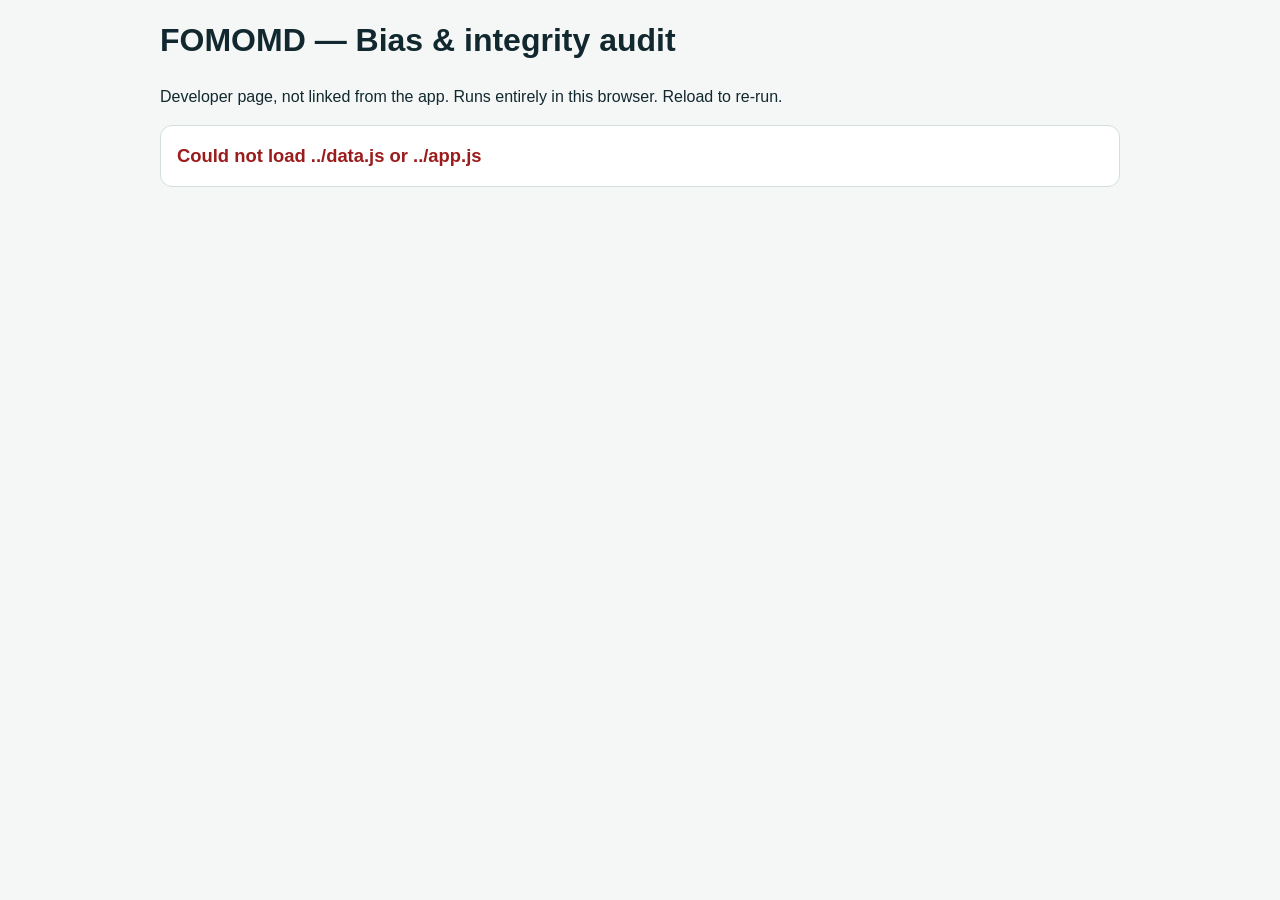
==== dev/audit.html @ 24a46829 "feat: bias and discrimination audit Runs in the browser with no tooling. Fails loudly rather than re" ====
<!DOCTYPE html>
<html lang="en">
<head>
  <meta charset="utf-8">
  <meta name="viewport" content="width=device-width, initial-scale=1">
  <meta name="robots" content="noindex, nofollow">
  <title>FOMOMD — Bias &amp; integrity audit (dev only)</title>
  <style>
    body { font: 16px/1.5 -apple-system, BlinkMacSystemFont, "Segoe UI", Roboto, Arial, sans-serif; margin: 0; padding: 16px; background: #f4f7f6; color: #12282f; }
    main { max-width: 960px; margin: 0 auto; }
    h1 { margin-top: 0; }
    section { background: #fff; border: 1px solid #d3dfdc; border-radius: 12px; padding: 16px; margin-bottom: 16px; }
    .pass { color: #0b5e58; font-weight: 700; } .info { color: #173e66; font-weight: 700; } .fail { color: #9b1c1c; font-weight: 700; } .warn { color: #7a3b00; font-weight: 700; }
    table { border-collapse: collapse; width: 100%; font-size: 14px; }
    th, td { border-bottom: 1px solid #e3ebe9; padding: 4px 8px; text-align: left; vertical-align: top; }
    .wrap { overflow-x: auto; }
    code { background: #eef4f2; padding: 1px 4px; border-radius: 4px; }
    #summary { font-size: 1.15rem; }
    ul { padding-left: 1.2rem; }
  </style>
</head>
<body>
<main>
  <h1>FOMOMD — Bias &amp; integrity audit</h1>
  <p>Developer page, not linked from the app. Runs entirely in this browser. Reload to re-run.</p>
  <section id="summary" aria-live="polite">Running…</section>
  <div id="out"></div>
</main>

<script src="../data.js"></script>
<script src="../app.js"></script>
<script>
(function () {
  "use strict";
  var out = document.getElementById("out");
  var F = window.FOMOMD, D = window.FOMOMD_DATA;
  if (!F || !D) { document.getElementById("summary").innerHTML = '<span class="fail">Could not load ../data.js or ../app.js</span>'; return; }
  var E = F.engine, C = E.constants;
  var RANDOM_SETS = 500;
  var DIST_SETS = 5000;      // for the discrimination checks (section 3b)

  function esc(s) { return String(s).replace(/[&<>"]/g, function (c) { return { "&": "&amp;", "<": "&lt;", ">": "&gt;", '"': "&quot;" }[c]; }); }
  var checks = [];
  function check(group, name, status, detail) { checks.push({ group: group, name: name, status: status, detail: detail || "" }); }

  // Seeded RNG so every run is reproducible.
  var seed = 20260916;
  function rand() { seed = (seed * 16807) % 2147483647; return seed / 2147483647; }

  // Collect every string inside a value, with its path.
  function collectStrings(obj, path, acc) {
    if (typeof obj === "string") acc.push({ path: path, text: obj });
    else if (Array.isArray(obj)) obj.forEach(function (v, i) { collectStrings(v, path + "[" + i + "]", acc); });
    else if (obj && typeof obj === "object") Object.keys(obj).forEach(function (k) { collectStrings(obj[k], path ? path + "." + k : k, acc); });
    return acc;
  }
  function collectKeys(obj, path, acc) {
    if (Array.isArray(obj)) obj.forEach(function (v, i) { collectKeys(v, path + "[" + i + "]", acc); });
    else if (obj && typeof obj === "object") Object.keys(obj).forEach(function (k) { acc.push(path ? path + "." + k : k); collectKeys(obj[k], path ? path + "." + k : k, acc); });
    return acc;
  }

  /* ---------- 1. Data validation ---------- */
  var problems = F.validateData();
  check("Data", "data.js validates (traits, ids, glossary, adjacency, sources, ≤28 questions)", problems.length ? "fail" : "pass", problems.join("; "));

  /* ---------- 2. Persona tests ---------- */
  var personas = F.runPersonaTests({ quiet: true });
  check("Personas", "Persona tests (" + personas.passed + "/" + personas.total + ")", personas.passed === personas.total ? "pass" : "fail",
    personas.rows.map(function (r) { return (r.pass ? "PASS " : "FAIL ") + r.name + " → " + r.summary; }).join("\n"));

  /* ---------- 3. Random answer sets ---------- */
  var FORBIDDEN = /\b(rank|ranks|cut-?offs?|salary|salaries|stipend|per month|crore|lakh|lakhs|seat prediction)\b|₹|\d+\s?%/i;
  var errors = 0, bandIssues = 0, whyIssues = 0, notFitIssues = 0, forbiddenHits = [], freq = {}, bandCount = { strong: 0, good: 0, possible: 0 }, flatCount = 0;
  var generated = [];
  for (var i = 0; i < RANDOM_SETS; i++) {
    var answers = {};
    E.questions.forEach(function (q) {
      if (rand() < 0.08) return; // ~8% skipped
      if (q.type === "slider") answers[q.id] = { value: Math.floor(rand() * 11) };
      else {
        var opts = q.options;
        if (q.isDealbreakerQuestion && rand() < 0.8) opts = opts.filter(function (o) { return !o.dealbreaker; });
        answers[q.id] = { optionId: opts[Math.floor(rand() * opts.length)].id };
      }
    });
    try {
      var res = E.computeResults(answers);
      if (res.empty) continue;
      if (res.flat) flatCount++;
      var items = res.top.concat(res.honourable ? [res.honourable] : []);
      items.forEach(function (r) {
        if (!(r.band in bandCount)) bandIssues++; else if (r.rank <= 3) bandCount[r.band]++;
        // "Why" may only use traits where the user scored high
        r.why.traits.forEach(function (d) {
          if (res.profile.scaled[d] - D.scoring.scaleMidpoint < C.HIGH_TRAIT_MARGIN || r.spec.profile[d] <= D.scoring.scaleMidpoint) whyIssues++;
        });
        if (!r.notFit.items.length || !r.notFit.items[0]) notFitIssues++;
        if (r.rank <= 3) freq[r.spec.shortName] = (freq[r.spec.shortName] || 0) + 1;
        [r.why.text].concat(r.notFit.items).forEach(function (txt) {
          generated.push({ path: "random#" + i + " " + r.spec.id, text: txt });
          if (FORBIDDEN.test(txt)) forbiddenHits.push(r.spec.id + ": " + txt);
        });
      });
      if (!res.stability || Object.keys(res.stability.counts).some(function (k) { var v = res.stability.counts[k]; return v < 0 || v > C.SENSITIVITY_RUNS; })) errors++;
    } catch (e) { errors++; }
  }
  check("Random sets", RANDOM_SETS + " random answer sets scored without errors", errors ? "fail" : "pass", errors + " errors");
  check("Random sets", "Every result has a valid fit band (no numeric %)", bandIssues ? "fail" : "pass",
    "Top-3 bands: strong " + bandCount.strong + ", good " + bandCount.good + ", possible " + bandCount.possible);
  check("Random sets", "'Why this fits you' uses only traits where the user scored high", whyIssues ? "fail" : "pass", whyIssues + " violations");
  check("Random sets", "Every result has a 'Where it may NOT fit you' statement", notFitIssues ? "fail" : "pass", notFitIssues + " missing");
  check("Random sets", "Generated text has no rank/cutoff/salary/percent language", forbiddenHits.length ? "fail" : "pass", forbiddenHits.slice(0, 10).join("\n"));
  // Restricted-entry branches are deliberately excluded from the top 3, so
  // they are not expected to appear here — they are checked separately below.
  var never = D.specialties.filter(function (s) { return !freq[s.shortName] && s.availability !== "restricted-entry"; })
    .map(function (s) { return s.shortName; });
  check("Random sets", "Every generally available branch can appear in a top 3", never.length ? "fail" : "warn",
    (never.length ? "Never appeared: " + never.join(", ") + ". " : "") +
    "Restricted-entry branches excluded by design: " + D.specialties.filter(function (s) { return s.availability === "restricted-entry"; }).map(function (s) { return s.shortName; }).join(", ") + ". " +
    "Flat-answer warning shown in " + flatCount + " of " + RANDOM_SETS + " sets.");

  /* ---------- 3b. Discrimination: does scoring depend on answers? ---------- */
  function randomAnswerSet() {
    var answers = {};
    E.questions.forEach(function (q) {
      if (rand() < 0.05) return;
      if (q.type === "slider") answers[q.id] = { value: Math.floor(rand() * 11) };
      else {
        var opts = q.options;
        if (q.isDealbreakerQuestion && rand() < 0.8) opts = opts.filter(function (o) { return !o.dealbreaker; });
        answers[q.id] = { optionId: opts[Math.floor(rand() * opts.length)].id };
      }
    });
    return answers;
  }
  function distribution(mode) {
    var top1 = {}, top3 = {}, sets = 0;
    for (var i = 0; i < DIST_SETS; i++) {
      var prof = E.computeUserProfile(randomAnswerSet());
      if (!prof.answered) continue;
      sets++;
      var kept = E.scoreAll(prof, E.baseWeights(), mode).kept;
      top1[kept[0].spec.shortName] = (top1[kept[0].spec.shortName] || 0) + 1;
      kept.slice(0, 3).forEach(function (r) { top3[r.spec.shortName] = (top3[r.spec.shortName] || 0) + 1; });
    }
    return { top1: top1, top3: top3, sets: sets };
  }
  function entropyOf(counts, sets) {
    var h = 0;
    Object.keys(counts).forEach(function (k) { var p = counts[k] / sets; if (p > 0) h -= p * Math.log(p) / Math.log(2); });
    return h;
  }

  var distNew = distribution();
  var distOld = distribution("legacy");
  var nBranches = D.specialties.length;
  var maxEntropy = Math.log(nBranches) / Math.log(2);
  var entNew = entropyOf(distNew.top1, distNew.sets), entOld = entropyOf(distOld.top1, distOld.sets);

  var over = [], under = [];
  D.specialties.forEach(function (sp) {
    var share = (distNew.top3[sp.shortName] || 0) / distNew.sets;
    if (share > 0.25) over.push(sp.shortName + " " + (share * 100).toFixed(1) + "%");
    if (share < 0.02) under.push(sp.shortName + " " + (share * 100).toFixed(1) + "%");
  });
  // Accepted exceptions: branches whose profile is honest but undramatic.
  // Listed here so a genuine regression elsewhere still fails the check.
  var ACCEPTED_LOW = {
    "Transfusion Medicine": "Its profile is close to the average on most dimensions even after the v1.4 sharpening (patient contact deliberately kept at 2 for donor counselling, apheresis and reaction consults). Accepted rather than inflated to pass a threshold."
  };
  var underUnexpected = under.filter(function (entry) { return !ACCEPTED_LOW[entry.split(" ").slice(0, -1).join(" ")]; });
  var underAccepted = under.filter(function (entry) { return ACCEPTED_LOW[entry.split(" ").slice(0, -1).join(" ")]; });
  check("Discrimination", "Top-3 share stays between 2% and 25% for every branch (" + DIST_SETS + " random sets, average " + (300 / nBranches).toFixed(1) + "%)",
    over.length || underUnexpected.length ? "fail" : underAccepted.length ? "warn" : "pass",
    (over.length ? "ABOVE 25%: " + over.join(", ") + "\n" : "") +
    (underUnexpected.length ? "BELOW 2%: " + underUnexpected.join(", ") + "\n" : "") +
    (underAccepted.length ? "KNOWN ACCEPTED EXCEPTION — " + underAccepted.map(function (entry) {
      var name = entry.split(" ").slice(0, -1).join(" ");
      return entry + ": " + ACCEPTED_LOW[name];
    }).join("\n") : "") ||
    "All branches inside the range.");

  var unreachable = D.specialties.filter(function (sp) { return !distNew.top1[sp.shortName]; }).map(function (sp) { return sp.shortName; });
  check("Discrimination", "Every branch reaches #1 for at least one answer set", unreachable.length ? "fail" : "pass",
    unreachable.length ? "Never #1: " + unreachable.join(", ") : Object.keys(distNew.top1).length + " of " + nBranches + " branches were someone's #1.");

  check("Discrimination", "Entropy of the #1 distribution is at least 80% of maximum",
    entNew / maxEntropy >= 0.8 ? "pass" : "fail",
    "New scoring: " + entNew.toFixed(2) + " of " + maxEntropy.toFixed(2) + " bits = " + (entNew / maxEntropy * 100).toFixed(1) + "%\n" +
    "Old (v1.1 raw-vector cosine): " + entOld.toFixed(2) + " bits = " + (entOld / maxEntropy * 100).toFixed(1) + "%");

  // Answer sensitivity: flip one answer at a time, count how many of the top 3 change.
  var changes = [], fullFlips = 0, flips = 0;
  F.personas.forEach(function (p) {
    var base = F.personaToAnswers(p);
    var baseTop = E.computeResults(base, { skipSensitivity: true }).top.map(function (r) { return r.spec.id; });
    E.questions.forEach(function (q) {
      var variants = q.type === "slider" ? [{ value: 0 }, { value: 10 }] :
        q.options.filter(function (o) { return !base[q.id] || base[q.id].optionId !== o.id; }).map(function (o) { return { optionId: o.id }; });
      variants.forEach(function (v) {
        var copy = JSON.parse(JSON.stringify(base));
        copy[q.id] = v;
        var newTop = E.computeResults(copy, { skipSensitivity: true }).top.map(function (r) { return r.spec.id; });
        var same = newTop.filter(function (id) { return baseTop.indexOf(id) !== -1; }).length;
        changes.push(3 - same);
        flips++;
        if (same === 0) fullFlips++;
      });
    });
  });
  changes.sort(function (a, b) { return a - b; });
  var median = changes[Math.floor(changes.length / 2)];
  var mean = changes.reduce(function (a, b) { return a + b; }, 0) / changes.length;
  var fullShare = fullFlips / flips;
  var movedShare = changes.filter(function (c) { return c > 0; }).length / flips;
  check("Discrimination", "Single-answer flips move the top 3, without churning it completely (pass: at least 15% move something AND under 50% replace all three)",
    movedShare < 0.15 || fullShare >= 0.5 ? "fail" : "pass",
    "Median branches changed per flip: " + median + " of 3 (mean " + mean.toFixed(2) + ") across " + flips + " flips.\n" +
    "Flips replacing all 3: " + (fullShare * 100).toFixed(1) + "% (fails above 50%).\n" +
    "Flips changing nothing: " + (changes.filter(function (c) { return c === 0; }).length / flips * 100).toFixed(1) + "%\n" +
    "Flips changing at least one branch: " + (movedShare * 100).toFixed(1) + "% (needs at least 15%)\n" +
    "Note: each of " + E.questions.length + " questions carries a small share of the signal, so most single flips leave a strong persona's top 3 intact. " +
    "A median of 0 means 'one answer rarely overturns three branches', not 'answers are ignored'.");

  // Determinism: the same answers must always give the same result.
  var determinismFails = [];
  F.personas.forEach(function (p) {
    var a1 = F.personaToAnswers(p), a2 = F.personaToAnswers(p);
    var r1 = E.computeResults(a1), r2 = E.computeResults(a2);
    var sig = function (r) {
      return r.top.map(function (e) { return e.spec.id + ":" + e.band + ":" + e.sim.toFixed(6); }).join("|") +
        " stability:" + JSON.stringify(r.stability.counts);
    };
    if (sig(r1) !== sig(r2)) determinismFails.push(p.name);
  });
  check("Discrimination", "Scoring is deterministic — the same answers give identical top 3, bands and stability",
    determinismFails.length ? "fail" : "pass",
    determinismFails.length ? "Differed between runs: " + determinismFails.join(", ") :
      "All " + F.personas.length + " personas scored twice: identical branches, bands, scores and stability counts.");

  // Question informativeness: how far apart are an option's weight vectors?
  var dull = [], infoRows = [];
  E.questions.forEach(function (q) {
    var vecs;
    if (q.type === "slider") {
      vecs = [E.dimensions.map(function (d) { return -5 * ((q.perPoint || {})[d] || 0); }),
              E.dimensions.map(function (d) { return 5 * ((q.perPoint || {})[d] || 0); })];
    } else {
      vecs = q.options.map(function (o) { return E.dimensions.map(function (d) { return (o.weights || {})[d] || 0; }); });
    }
    var pairs = 0, total = 0;
    for (var a = 0; a < vecs.length; a++) for (var b = a + 1; b < vecs.length; b++) {
      var sum = 0;
      for (var k = 0; k < vecs[a].length; k++) sum += Math.pow(vecs[a][k] - vecs[b][k], 2);
      total += Math.sqrt(sum); pairs++;
    }
    var spread = pairs ? total / pairs : 0;
    var byDesign = q.isDealbreakerQuestion || (q.type === "slider" && !Object.keys(q.perPoint || {}).length);
    infoRows.push({ id: q.id, spread: spread, byDesign: byDesign });
    if (spread < 1.0 && !byDesign) dull.push(q.id + " (" + spread.toFixed(2) + ")");
  });
  infoRows.sort(function (a, b) { return a.spread - b.spread; });
  check("Discrimination", "Every scored question's options differ enough to carry information", dull.length ? "warn" : "pass",
    (dull.length ? "Nearly identical options: " + dull.join(", ") + "\n" : "No scored question has near-identical options.\n") +
    "Lowest spreads: " + infoRows.filter(function (r) { return !r.byDesign; }).slice(0, 6).map(function (r) { return r.id + " " + r.spread.toFixed(2); }).join(", ") + "\n" +
    "Carry no trait weights by design (dealbreaker flags / an honest note only): " +
      infoRows.filter(function (r) { return r.byDesign; }).map(function (r) { return r.id; }).join(", "));

  /* ---------- 3c. Availability tiers (v1.3) ---------- */
  var restrictedIds = D.specialties.filter(function (sp) { return sp.availability === "restricted-entry"; }).map(function (sp) { return sp.id; });
  var availMissing = D.specialties.filter(function (sp) {
    return ["widely-available", "limited-centres", "restricted-entry"].indexOf(sp.availability) === -1;
  }).map(function (sp) { return sp.id; });
  var restrictedLeak = 0, familyLeak = 0, mapShown = 0;
  var availSets = 0;
  for (var ai = 0; ai < DIST_SETS; ai++) {
    var ans = randomAnswerSet();
    var out = E.computeResults(ans, { skipSensitivity: true });
    if (out.empty) continue;
    availSets++;
    if (out.top.some(function (e) { return restrictedIds.indexOf(e.spec.id) !== -1; })) restrictedLeak++;
    if (out.families.some(function (f) { return restrictedIds.indexOf(f.entry.spec.id) !== -1; })) familyLeak++;
    if (out.keptEntries.some(function (e) { return restrictedIds.indexOf(e.spec.id) !== -1; })) mapShown++;
  }
  check("Discrimination", "Every branch carries a valid availability tier", availMissing.length ? "fail" : "pass",
    availMissing.length ? "Missing or invalid: " + availMissing.join(", ") :
      ["widely-available", "limited-centres", "restricted-entry"].map(function (tier) {
        return tier + ": " + D.specialties.filter(function (sp) { return sp.availability === tier; }).length;
      }).join(", "));
  var OUTLOOKS = ["terminal", "hospital-based", "often-paired", "institutional"];
  var outlookMissing = D.specialties.filter(function (sp) { return OUTLOOKS.indexOf(sp.careerOutlook) === -1; }).map(function (sp) { return sp.id; });
  check("Discrimination", "Every branch carries a valid long-term outlook", outlookMissing.length ? "fail" : "pass",
    outlookMissing.length ? "Missing or invalid: " + outlookMissing.join(", ") :
      OUTLOOKS.map(function (o) {
        return o + ": " + D.specialties.filter(function (sp) { return sp.careerOutlook === o; }).length;
      }).join(", ") + " (branches with their own wording: " +
      D.specialties.filter(function (sp) { return sp.careerOutlookNote; }).map(function (sp) { return sp.shortName; }).join(", ") + ")");

  check("Discrimination", "Restricted-entry branches never appear in the closest 3 or the families section",
    restrictedLeak || familyLeak ? "fail" : "pass",
    "Across " + availSets + " random sets: " + restrictedLeak + " leaks into the closest 3, " + familyLeak + " into families.\n" +
    "They still appear in the full fit map in " + (mapShown / availSets * 100).toFixed(0) + "% of sets, with their access route stated.");

  /* ---------- 3d. Skips must not bias results towards the middle (v1.3) ---------- */
  function skipRun(nSkips) {
    var top1 = {}, sets = 0, extremity = 0, uncovered = 0;
    for (var i = 0; i < 1200; i++) {
      var ans = randomAnswerSet();
      var ids = Object.keys(ans);
      for (var k = 0; k < nSkips && ids.length; k++) delete ans[ids.splice(Math.floor(rand() * ids.length), 1)[0]];
      var prof = E.computeUserProfile(ans);
      if (!prof.answered) continue;
      sets++;
      uncovered += prof.uncovered.length;
      var winner = E.scoreAll(prof, E.baseWeights()).kept[0].spec;
      top1[winner.shortName] = (top1[winner.shortName] || 0) + 1;
      // How distinctive is the winning branch? Falling values would mean
      // skips push everyone towards bland, middle-of-the-road branches.
      var sum = 0;
      E.dimensions.forEach(function (d) { sum += Math.pow((winner.profile[d] - E.branchStats[d].mean) / E.branchStats[d].sd, 2); });
      extremity += Math.sqrt(sum / E.dimensions.length);
    }
    return { entropy: entropyOf(top1, sets), distinct: Object.keys(top1).length, extremity: extremity / sets, uncovered: uncovered / sets, sets: sets };
  }
  var skipRows = [0, 2, 4, 6, 8].map(function (n) { return { n: n, r: skipRun(n) }; });
  var base = skipRows[0].r, worst = skipRows[skipRows.length - 1].r;
  var entropyDrop = (base.entropy - worst.entropy) / base.entropy;
  var extremityDrop = (base.extremity - worst.extremity) / base.extremity;
  check("Discrimination", "Skipped questions do not push results towards middle-of-the-road branches",
    extremityDrop > 0.15 || entropyDrop > 0.15 ? "fail" : "pass",
    skipRows.map(function (row) {
      return "skips=" + row.n + ": entropy " + row.r.entropy.toFixed(2) + " bits (" + (row.r.entropy / maxEntropy * 100).toFixed(1) + "%)" +
        ", distinct #1s " + row.r.distinct + ", winner distinctiveness " + row.r.extremity.toFixed(3) +
        ", uncovered dimensions " + row.r.uncovered.toFixed(2);
    }).join("\n") +
    "\nChange from 0 to 8 skips — entropy " + (entropyDrop * 100).toFixed(1) + "%, winner distinctiveness " + (extremityDrop * 100).toFixed(1) + "% (fails above 15%).");

  /* ---------- 4. Gender: questions and dimensions ---------- */
  var GENDER_Q = /\b(gender|sex|sexes|male|female|man|woman|men|women|boy|girl|boys|girls|husband|wife|married|marriage|marital|maternity|paternity|family planning|pregnant yourself)\b/i;
  var PROXY = /\b(marriage|marital|family planning|your own children|having children|start a family|maternity leave|safety as a|hostel|physical appearance|your looks|dress code|household duties|in-laws)\b/i;
  var qStrings = [];
  E.questions.forEach(function (q) { collectStrings({ prompt: q.prompt, helper: q.helper, minLabel: q.minLabel, maxLabel: q.maxLabel, options: q.options }, q.id, qStrings); });
  var qGender = qStrings.filter(function (s) { return GENDER_Q.test(s.text); });
  check("Gender", "No question asks about gender (question and option text)", qGender.length ? "fail" : "pass",
    qGender.map(function (s) { return s.path + ": " + s.text; }).join("\n"));

  var keyHits = collectKeys(D, "", []).filter(function (k) { return /(^|\.)(gender|sex|isMale|isFemale)$/i.test(k); });
  var answerKeys = E.questions.map(function (q) { return q.id; }).filter(function (id) { return /gender|sex/i.test(id); });
  check("Gender", "No data field or answer key stores or uses gender", keyHits.length || answerKeys.length ? "fail" : "pass", keyHits.concat(answerKeys).join(", "));

  var dimStrings = [];
  D.dimensions.forEach(function (d) { collectStrings(d, "dimension." + d.id, dimStrings); });
  var dimGender = dimStrings.filter(function (s) { return GENDER_Q.test(s.text) || /female-friendly|women-friendly|family-friendly/i.test(s.text); });
  var qProxy = qStrings.filter(function (s) { return PROXY.test(s.text); });
  check("Gender", "No dimension is defined in gendered terms, and no question probes common gender proxies (marriage, family plans, safety-as-a-woman, appearance)",
    dimGender.length || qProxy.length ? "fail" : "pass",
    dimGender.concat(qProxy).map(function (s) { return s.path + ": " + s.text; }).join("\n") ||
    "Note: 'Predictable hours' (lifestyle) is the dimension most often gendered in the specialty-choice literature; here it is framed purely as a working-hours preference for everyone. A true statistical proxy test needs real, consented demographic data — this audit checks wording and structure only.");

  /* ---------- 5. Gendered-language scan of result strings ---------- */
  var GENDERED = /\b(he|she|him|her|his|hers|he\/she|s\/he|himself|herself|female-friendly|male-dominated|women-friendly|for women|for men|women|men|woman|man|ladies|lady|girls?|boys?|feminine|masculine|motherly|fatherly|gentlem[ae]n|manpower)\b/i;
  var resultStrings = [];
  D.specialties.forEach(function (s) { collectStrings({ name: s.name, whyItFits: s.whyItFits, realityCheck: s.realityCheck, cautionIf: s.cautionIf, askAResident: s.askAResident, indiaNote: s.indiaNote }, "specialty." + s.id, resultStrings); });
  collectStrings(D.strings, "strings", resultStrings);
  collectStrings(D.dealbreakers, "dealbreakers", resultStrings);
  collectStrings(D.consistencyPairs, "consistencyPairs", resultStrings);
  resultStrings = resultStrings.concat(qStrings, dimStrings, generated);
  var genderedHits = resultStrings.filter(function (s) { return GENDERED.test(s.text); });
  var uniqueHits = {};
  genderedHits.forEach(function (h) { uniqueHits[h.text] = h.path; });
  check("Gender", "Gendered-language scan (" + resultStrings.length + " strings incl. generated results)", genderedHits.length ? "fail" : "pass",
    Object.keys(uniqueHits).map(function (txt) { return uniqueHits[txt] + ": " + txt.match(GENDERED)[0] + " — " + txt; }).join("\n") || "No matches.");

  /* ---------- 6. Content verification (action items before launch) ---------- */
  var statIssues = [];
  (D.statistics || []).forEach(function (st) {
    var missing = [];
    if (!st.country) missing.push("country");
    if (!st.year) missing.push("year");
    if (!st.source) missing.push("source");
    var shown = st.where ? st.where.split(".").reduce(function (o, k) { return o == null ? undefined : o[k]; }, D) : undefined;
    if (typeof shown !== "string") missing.push("displayed text not found at " + st.where);
    else {
      if (st.year && shown.indexOf(String(st.year)) === -1) missing.push("year not in displayed sentence");
      var labels = (st.countryLabels || [st.country]).filter(Boolean);
      if (!labels.some(function (l) { return new RegExp("\\b" + l + "\\b").test(shown); })) missing.push("country not in displayed sentence");
      if (st.value && shown.indexOf(st.value) === -1) missing.push("value '" + st.value + "' not in displayed sentence");
    }
    if (missing.length) statIssues.push(st.id + ": " + missing.join(", "));
  });
  // Any percentage in UI strings must belong to a registered statistic.
  var registeredValues = (D.statistics || []).map(function (st) { return st.value; }).filter(Boolean);
  collectStrings(D.strings, "strings", []).forEach(function (s2) {
    var m = s2.text.match(/\d+(\.\d+)?\s?%/g);
    if (m && !registeredValues.some(function (v) { return s2.text.indexOf(v) !== -1; })) statIssues.push("Unregistered statistic in " + s2.path + ": " + m.join(", "));
  });
  check("Content", "Every statistic shown carries its country and year in the same sentence, with a registered source", statIssues.length ? "fail" : "pass",
    statIssues.join("\n") || (D.statistics || []).map(function (st) { return st.id + " — " + st.country + ", " + st.year + " — " + st.source; }).join("\n"));
  check("Content", "Footer review fields filled (lastReviewed, reviewerName)", D.lastReviewed && D.reviewerName ? "pass" : "warn",
    "lastReviewed: " + (D.lastReviewed || "empty") + "; reviewerName: " + (D.reviewerName || "empty"));
  var noSources = D.specialties.filter(function (s3) { return !s3.sources.length; }).length;
  check("Content", "Per-branch sources (informational — left empty by owner decision, 2026-09-16)", "info", noSources + " of " + D.specialties.length + " branches have no sources yet");
  check("Content", "Analytics disabled by default", D.analytics && D.analytics.enabled ? "warn" : "pass", D.analytics && D.analytics.enabled ? "Analytics is ENABLED — confirm this is intended." : "");

  /* ---------- Render ---------- */
  var groups = ["Data", "Personas", "Random sets", "Discrimination", "Gender", "Content"];
  var core = checks.filter(function (c) { return c.group !== "Content"; });
  var coreFail = core.filter(function (c) { return c.status === "fail"; }).length;
  var contentWarn = checks.filter(function (c) { return c.group === "Content" && (c.status === "warn" || c.status === "fail"); }).length;
  var coreWarn = core.filter(function (c) { return c.status === "warn"; }).length;

  document.getElementById("summary").innerHTML =
    '<strong>Bias &amp; integrity audit: <span class="' + (coreFail ? "fail" : "pass") + '">' + (coreFail ? "FAIL" : "PASS") + '</span></strong> — ' +
    core.filter(function (c) { return c.status === "pass"; }).length + " passed, " + coreFail + " failed, " + coreWarn + " warnings.<br>" +
    '<strong>Content verification:</strong> <span class="' + (contentWarn ? "warn" : "pass") + '">' + (contentWarn ? contentWarn + " action item(s) before launch" : "complete") + "</span>";

  out.innerHTML = groups.map(function (g) {
    return '<section><h2>' + esc(g) + '</h2><div class="wrap"><table><thead><tr><th>Status</th><th>Check</th><th>Details</th></tr></thead><tbody>' +
      checks.filter(function (c) { return c.group === g; }).map(function (c) {
        return '<tr><td class="' + c.status + '">' + c.status.toUpperCase() + '</td><td>' + esc(c.name) + '</td><td><pre style="white-space:pre-wrap;margin:0;font:inherit">' + esc(c.detail) + '</pre></td></tr>';
      }).join("") + '</tbody></table></div></section>';
  }).join("") +
  '<section><h2>Top-1 distribution: old vs new scoring (' + DIST_SETS + ' random sets)</h2><div class="wrap"><table>' +
    '<thead><tr><th>Branch</th><th>New: #1</th><th>New: in top 3</th><th>Old (v1.1): #1</th></tr></thead><tbody>' +
    D.specialties.slice().sort(function (a, b) { return (distNew.top3[b.shortName] || 0) - (distNew.top3[a.shortName] || 0); }).map(function (sp) {
      var t3 = (distNew.top3[sp.shortName] || 0) / distNew.sets * 100;
      var cls = t3 > 25 || t3 < 2 ? ' class="fail"' : '';
      return '<tr><td>' + esc(sp.shortName) + '</td><td>' + ((distNew.top1[sp.shortName] || 0) / distNew.sets * 100).toFixed(1) + '%</td>' +
        '<td' + cls + '>' + t3.toFixed(1) + '%</td><td>' + ((distOld.top1[sp.shortName] || 0) / distOld.sets * 100).toFixed(1) + '%</td></tr>';
    }).join("") + '</tbody></table></div>' +
    '<p>Entropy of the #1 distribution — new: ' + entNew.toFixed(2) + ' bits (' + (entNew / maxEntropy * 100).toFixed(1) + '% of the ' + maxEntropy.toFixed(2) + '-bit maximum); old: ' + entOld.toFixed(2) + ' bits (' + (entOld / maxEntropy * 100).toFixed(1) + '%).</p></section>' +
  '<section><h2>Top-3 frequency across ' + RANDOM_SETS + ' random sets (informational)</h2><div class="wrap"><table><thead><tr><th>Branch</th><th>Times in top 3</th></tr></thead><tbody>' +
    Object.keys(freq).sort(function (a, b) { return freq[b] - freq[a]; }).map(function (k) { return '<tr><td>' + esc(k) + '</td><td>' + freq[k] + '</td></tr>'; }).join("") +
  '</tbody></table></div><p>Random answers are contradictory, so this mainly shows which profiles are "spiky". It is not how real users behave.</p></section>';

  // Machine-readable result for automated runs
  window.FOMOMD_AUDIT = { pass: !coreFail, checks: checks, frequency: freq };
  console.log("[FOMOMD audit] " + (coreFail ? "FAIL" : "PASS") + " — content action items: " + contentWarn);
})();
</script>
</body>
</html>
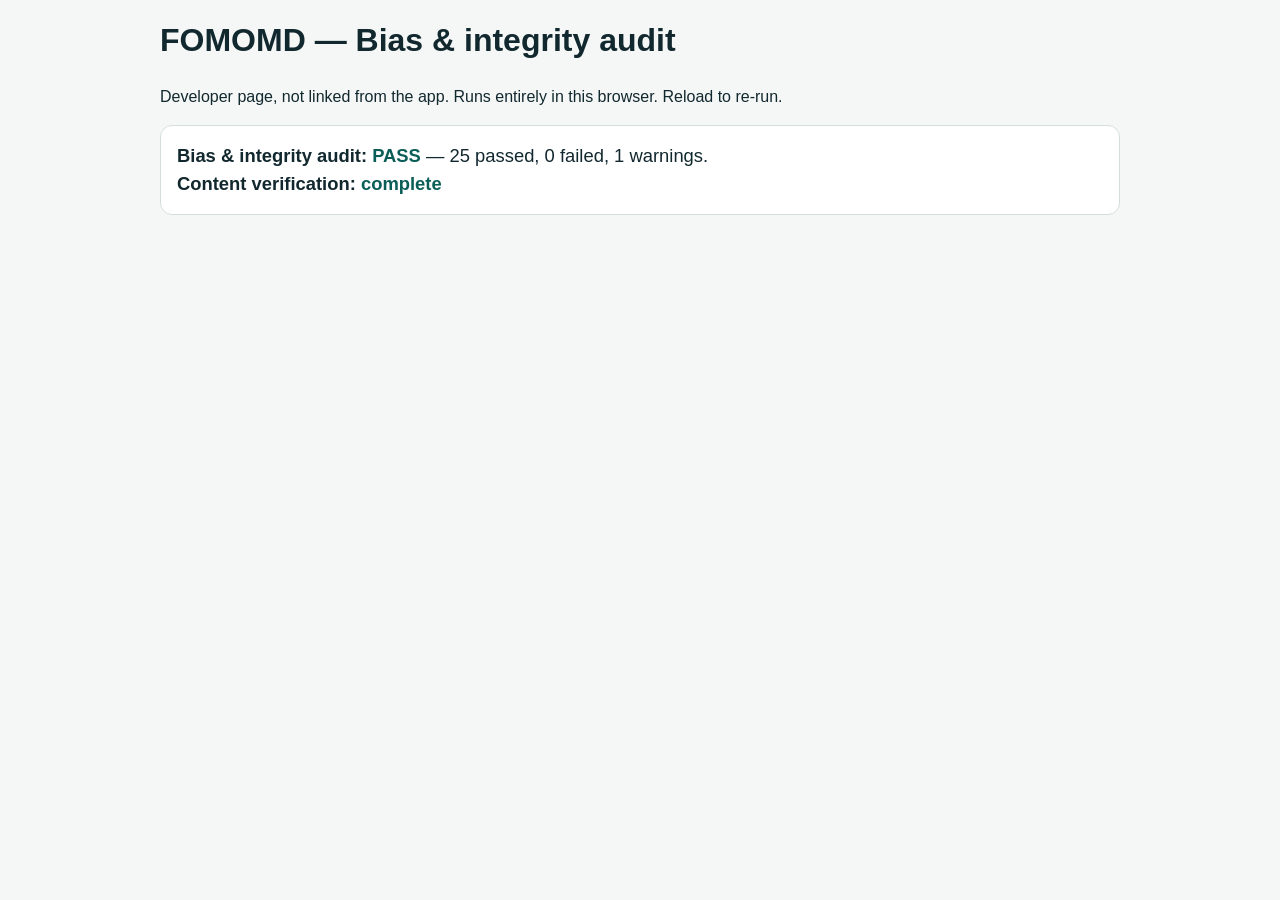
==== commit 4de4d24f: "feat: anonymous usage counts and in-app feedback Off until a GoatCounter code is set in data.js; wit" ====
--- a/dev/audit.html
+++ b/dev/audit.html
@@ -336,6 +336,76 @@
     }).join("\n") +
     "\nChange from 0 to 8 skips — entropy " + (entropyDrop * 100).toFixed(1) + "%, winner distinctiveness " + (extremityDrop * 100).toFixed(1) + "% (fails above 15%).");
 
+  /* ---------- 3e. Analytics payloads (v1.6) ---------- */
+  var A = F.analytics || {};
+  var APPROVED = [
+    "quiz_start", "round_complete_1", "round_complete_2", "round_complete_3", "round_complete_4",
+    "results_reached", "fitmap_opened", "shortlist_used", "sharecard_downloaded",
+    "results_copied", "retake_clicked", "feedback_useful", "feedback_not_useful"
+  ];
+  var listExtra = (A.allowedEvents || []).filter(function (e) { return APPROVED.indexOf(e) === -1; });
+  var listMissing = APPROVED.filter(function (e) { return (A.allowedEvents || []).indexOf(e) === -1; });
+  check("Analytics", "The event allowlist matches the approved list exactly",
+    listExtra.length || listMissing.length ? "fail" : "pass",
+    (listExtra.length ? "NOT APPROVED: " + listExtra.join(", ") + "\n" : "") +
+    (listMissing.length ? "MISSING: " + listMissing.join(", ") + "\n" : "") +
+    (A.allowedEvents || []).length + " fixed names, plus quiz_abandoned_qN for the question number reached.");
+
+  // Anything carrying answers, results, branch names or free text must be refused.
+  var hostileNames = [
+    "results_reached Radiology", "feedback_text:my rank is 1234", "quiz_start?answers=aabba",
+    "shortlist_used:derm,radio", "feedback:the tool said psychiatry", "quiz_abandoned_q99",
+    "Dermatology", "results_copied " + (D.specialties[0] || {}).shortName, "custom_event"
+  ];
+  var accepted = hostileNames.filter(function (n) { return A.isAllowedEvent && A.isAllowedEvent(n); });
+  check("Analytics", "Event names carrying answers, results, branch names or free text are refused",
+    accepted.length ? "fail" : "pass",
+    accepted.length ? "WRONGLY ACCEPTED: " + accepted.join(" | ") :
+      "All " + hostileNames.length + " hostile payloads refused, including branch names, pasted answers and free text.");
+
+  // Static scan: every track() call in app.js must pass a literal from the list.
+  var trackScan = "not run (open this page over http:// to scan app.js)";
+  var trackStatus = "warn";
+  try {
+    var req = new XMLHttpRequest();
+    req.open("GET", "../app.js", false);
+    req.send(null);
+    if (req.status >= 200 && req.status < 400) {
+      var src = req.responseText;
+      // Extract each track(...) argument with balanced parentheses, so a
+      // nested call like track("x" + (i + 1)) is read in full.
+      var calls = [];
+      for (var ci = src.indexOf("track("); ci !== -1; ci = src.indexOf("track(", ci + 1)) {
+        if (/[A-Za-z0-9_.$]/.test(src.charAt(ci - 1))) continue;   // skip e.g. isTrack(
+        var depth = 0, end = -1;
+        for (var cj = ci + 5; cj < src.length; cj++) {
+          if (src.charAt(cj) === "(") depth++;
+          else if (src.charAt(cj) === ")") { depth--; if (depth === 0) { end = cj; break; } }
+        }
+        if (end !== -1) calls.push(src.slice(ci + 6, end));
+      }
+      var bad = calls.filter(function (call) {
+        var arg = call.trim();
+        if (/^"[a-z_0-9]+"$/.test(arg)) return APPROVED.indexOf(arg.slice(1, -1)) === -1;
+        // the only permitted computed names
+        if (/^"round_complete_" \+/.test(arg)) return false;
+        if (/^"quiz_abandoned_q" \+ \(state\.qIndex \+ 1\)$/.test(arg)) return false;
+        if (/^value === "useful" \? "feedback_useful" : "feedback_not_useful"$/.test(arg)) return false;
+        if (arg === "eventName" || arg === "") return false;   // the definition itself
+        return true;
+      });
+      trackStatus = bad.length ? "fail" : "pass";
+      trackScan = bad.length ? "Calls that could send something else: " + bad.map(function (b) { return "track(" + b + ")"; }).join(" | ")
+        : calls.length + " track() calls in app.js, every one a literal from the allowlist or an approved computed name.";
+    }
+  } catch (e) { trackScan = "not run (" + e.name + ")"; }
+  check("Analytics", "Every track() call in app.js sends an allowlisted name", trackStatus, trackScan);
+
+  check("Analytics", "Analytics and feedback are disabled until a GoatCounter code is set",
+    (D.analytics && D.analytics.enabled && !D.analytics.goatcounterCode) ? "fail" : "pass",
+    "enabled: " + !!(D.analytics && D.analytics.enabled) + ", code set: " + !!(D.analytics && D.analytics.goatcounterCode) +
+    ". With analytics off the feedback block is hidden entirely, so there is never a dead button.");
+
   /* ---------- 4. Gender: questions and dimensions ---------- */
   var GENDER_Q = /\b(gender|sex|sexes|male|female|man|woman|men|women|boy|girl|boys|girls|husband|wife|married|marriage|marital|maternity|paternity|family planning|pregnant yourself)\b/i;
   var PROXY = /\b(marriage|marital|family planning|your own children|having children|start a family|maternity leave|safety as a|hostel|physical appearance|your looks|dress code|household duties|in-laws)\b/i;
@@ -404,7 +474,7 @@
   check("Content", "Analytics disabled by default", D.analytics && D.analytics.enabled ? "warn" : "pass", D.analytics && D.analytics.enabled ? "Analytics is ENABLED — confirm this is intended." : "");
 
   /* ---------- Render ---------- */
-  var groups = ["Data", "Personas", "Random sets", "Discrimination", "Gender", "Content"];
+  var groups = ["Data", "Personas", "Random sets", "Discrimination", "Analytics", "Gender", "Content"];
   var core = checks.filter(function (c) { return c.group !== "Content"; });
   var coreFail = core.filter(function (c) { return c.status === "fail"; }).length;
   var contentWarn = checks.filter(function (c) { return c.group === "Content" && (c.status === "warn" || c.status === "fail"); }).length;
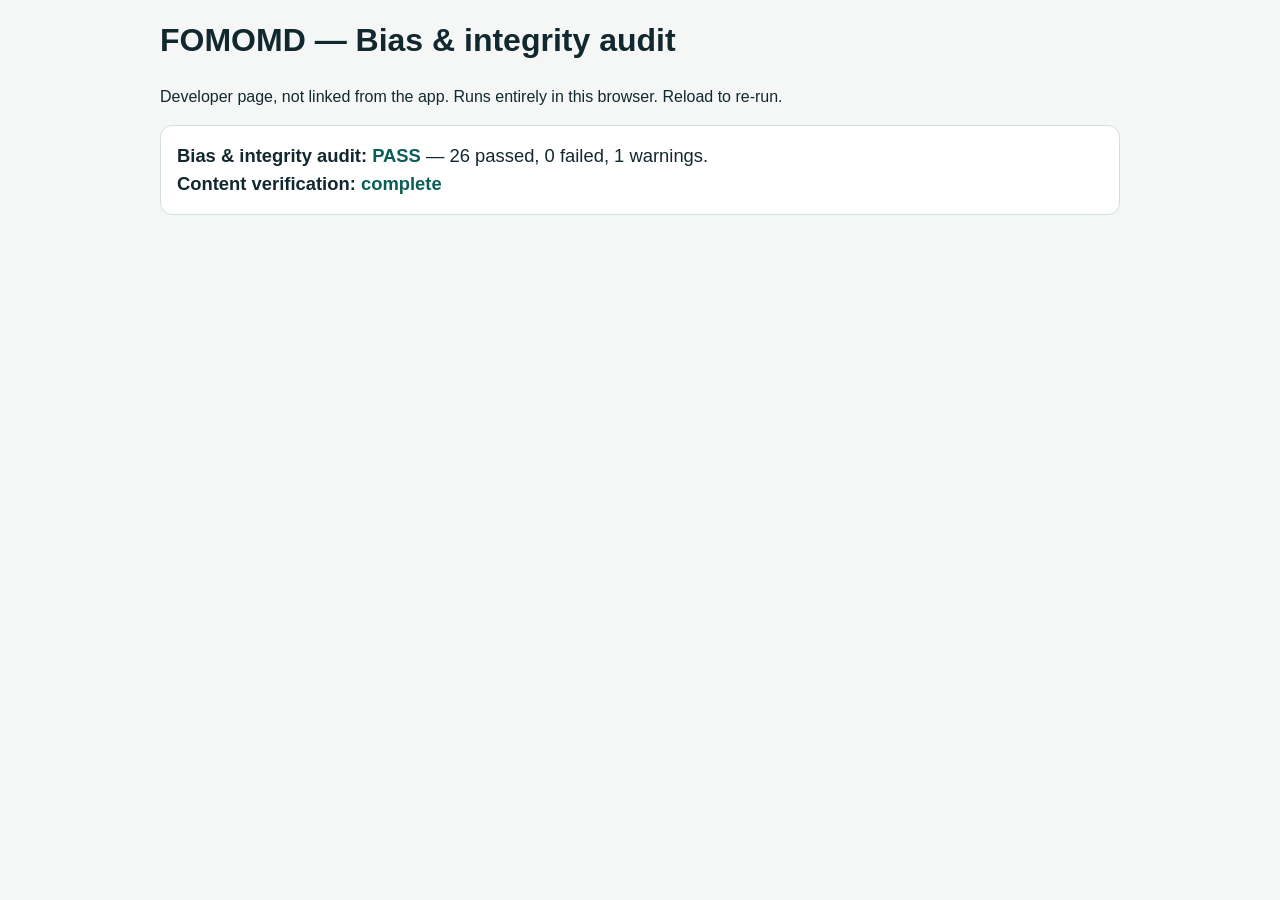
==== commit cd4dbabe: "feat: Tally feedback form on the thumbs-down path - A thumbs-down now shows 'Tell us what felt off a" ====
--- a/dev/audit.html
+++ b/dev/audit.html
@@ -364,6 +364,7 @@
       "All " + hostileNames.length + " hostile payloads refused, including branch names, pasted answers and free text.");
 
   // Static scan: every track() call in app.js must pass a literal from the list.
+  var appSource = "";
   var trackScan = "not run (open this page over http:// to scan app.js)";
   var trackStatus = "warn";
   try {
@@ -372,6 +373,7 @@
     req.send(null);
     if (req.status >= 200 && req.status < 400) {
       var src = req.responseText;
+      appSource = src;
       // Extract each track(...) argument with balanced parentheses, so a
       // nested call like track("x" + (i + 1)) is read in full.
       var calls = [];
@@ -401,6 +403,36 @@
   } catch (e) { trackScan = "not run (" + e.name + ")"; }
   check("Analytics", "Every track() call in app.js sends an allowlisted name", trackStatus, trackScan);
 
+  // The feedback form must be opened bare — no answers, no results, no query string.
+  var formUrl = D.feedbackUrl || "";
+  var formProblems = [];
+  if (formUrl) {
+    if (!/^https:\/\/[^?#\s]+$/.test(formUrl)) formProblems.push("feedbackUrl is not a bare https URL without query or fragment: " + formUrl);
+    if (appSource) {
+      // Any use of the URL must be a plain attribute value, never concatenated with data.
+      var uses = appSource.match(/esc\(DATA\.feedbackUrl\)|DATA\.feedbackUrl\s*\+|\+\s*DATA\.feedbackUrl|feedbackUrl\s*\+\s*"/g) || [];
+      var concatenated = uses.filter(function (u) { return u.indexOf("+") !== -1; });
+      if (concatenated.length) formProblems.push("feedbackUrl is concatenated with something: " + concatenated.join(", "));
+      // Every rendered href using it must be immediately followed by the closing quote.
+      var hrefs = appSource.match(/href="' \+ esc\(DATA\.feedbackUrl\) \+ '[^"]*"/g) || [];
+      hrefs.forEach(function (h) {
+        var tail = h.slice(h.indexOf("esc(DATA.feedbackUrl) + '") + "esc(DATA.feedbackUrl) + '".length);
+        if (tail.replace(/"$/, "").length) formProblems.push("Something is appended to the form URL: " + h);
+      });
+      if (!hrefs.length && uses.length) formProblems.push("Could not verify how feedbackUrl is rendered — check by hand.");
+      // Anything glued onto the end of the URL, and any hardcoded query string.
+      // (A ternary like `DATA.feedbackUrl ? ... : ...` is not an append.)
+      if (/esc\(DATA\.feedbackUrl\)\s*\+\s*'[^'"]/.test(appSource)) formProblems.push("Something is appended directly after the form URL.");
+      if (/https:\/\/tally\.so[^"'\s]*\?/.test(appSource)) formProblems.push("A hardcoded query string appears on a form URL in app.js.");
+    } else {
+      formProblems.push("app.js not scanned (open over http://)");
+    }
+  }
+  check("Analytics", "The feedback form is opened bare — nothing from the app is passed to it",
+    formProblems.length ? (appSource ? "fail" : "warn") : "pass",
+    formProblems.length ? formProblems.join("\n") :
+      "Form: " + (formUrl || "(none set)") + "\nNo query string, no concatenation, opened with target=_blank and rel=noopener noreferrer, so not even the referring URL is sent.");
+
   check("Analytics", "Analytics and feedback are disabled until a GoatCounter code is set",
     (D.analytics && D.analytics.enabled && !D.analytics.goatcounterCode) ? "fail" : "pass",
     "enabled: " + !!(D.analytics && D.analytics.enabled) + ", code set: " + !!(D.analytics && D.analytics.goatcounterCode) +
@@ -471,7 +503,12 @@
     "lastReviewed: " + (D.lastReviewed || "empty") + "; reviewerName: " + (D.reviewerName || "empty"));
   var noSources = D.specialties.filter(function (s3) { return !s3.sources.length; }).length;
   check("Content", "Per-branch sources (informational — left empty by owner decision, 2026-09-16)", "info", noSources + " of " + D.specialties.length + " branches have no sources yet");
-  check("Content", "Analytics disabled by default", D.analytics && D.analytics.enabled ? "warn" : "pass", D.analytics && D.analytics.enabled ? "Analytics is ENABLED — confirm this is intended." : "");
+  var an = D.analytics || {};
+  check("Content", "Analytics configuration is coherent",
+    an.enabled && !an.goatcounterCode ? "fail" : "pass",
+    an.enabled
+      ? "ENABLED, sending to " + an.goatcounterCode + ".goatcounter.com — cookieless, and restricted to the allowlisted event names checked above. GoatCounter's own script does not count localhost, so local testing stays out of the dashboard."
+      : "Disabled: no third-party requests, and the feedback block is hidden.");
 
   /* ---------- Render ---------- */
   var groups = ["Data", "Personas", "Random sets", "Discrimination", "Analytics", "Gender", "Content"];
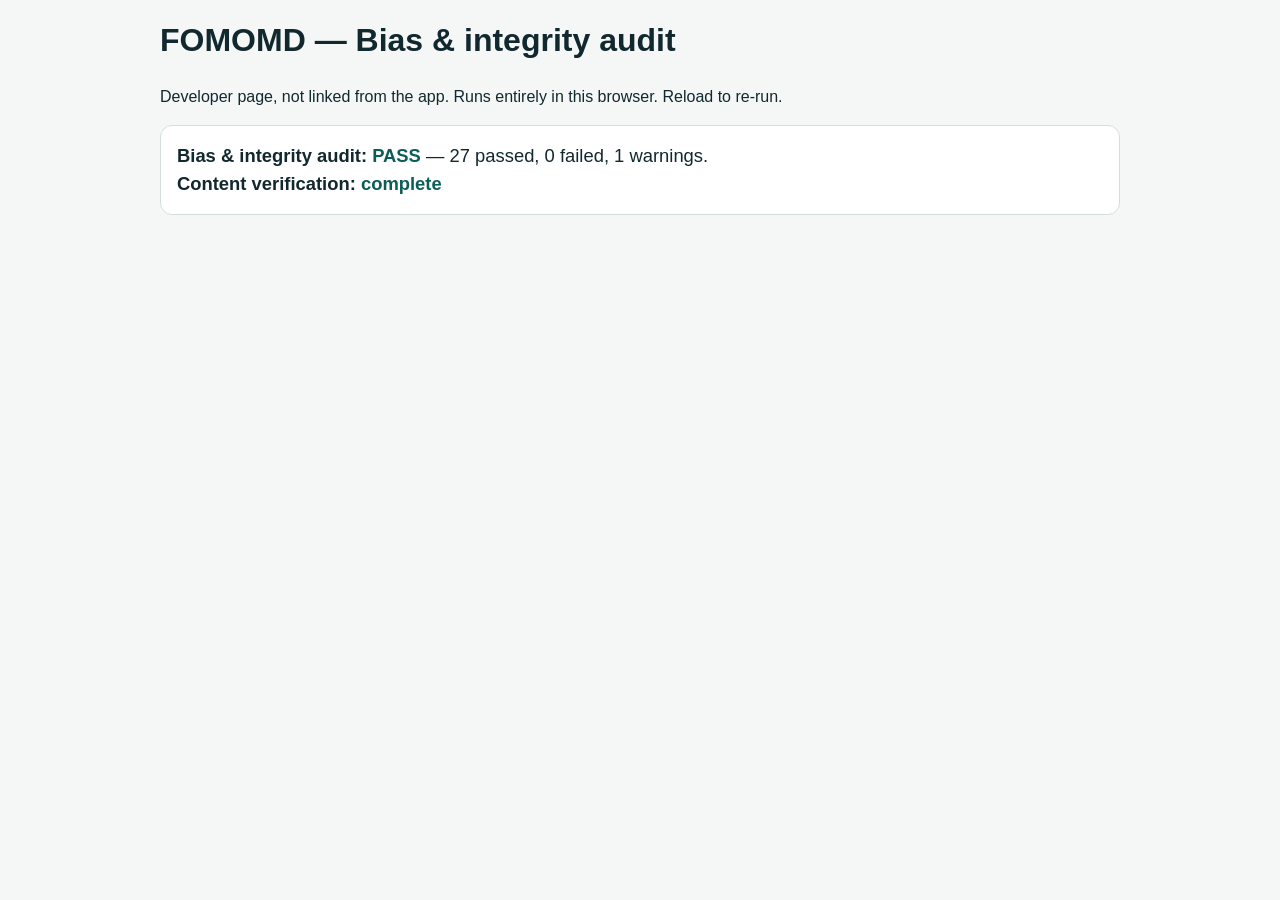
==== commit c9a2645c: "fix: copy still promised only 3 branches after the fit map shipped The landing page, how-it-works st" ====
--- a/dev/audit.html
+++ b/dev/audit.html
@@ -438,6 +438,52 @@
     "enabled: " + !!(D.analytics && D.analytics.enabled) + ", code set: " + !!(D.analytics && D.analytics.goatcounterCode) +
     ". With analytics off the feedback block is hidden entirely, so there is never a dead button.");
 
+  /* ---------- 3f. Copy must not under-promise the output (v1.9) ---------- */
+  // What the results page actually renders, measured rather than assumed.
+  var sampleRes = E.computeResults(F.personaToAnswers(F.personas[0]), { skipSensitivity: true });
+  var renderedBranches = sampleRes.keptEntries.length;
+  var renderedSections = ["closest 3", "families", "full fit map", "shortlist"];
+
+  // Flags a promise of a fixed number of branches that is NOT qualified as a
+  // subset ("closest 3", "top 3", "my closest 3 of 33"). A bare "3 branches
+  // worth exploring" contradicts a page that ranks every branch.
+  var COUNT_WORDS = { one: 1, two: 2, three: 3, four: 4, five: 5 };
+  function stalePromises(strings) {
+    var bad = [];
+    strings.forEach(function (item) {
+      var text = item.text;
+      var re = /\b(\d{1,2}|one|two|three|four|five)\s+(branch|branches|matches|results|options)\b/gi;
+      var m;
+      while ((m = re.exec(text)) !== null) {
+        var n = COUNT_WORDS[m[1].toLowerCase()] || parseInt(m[1], 10);
+        if (!n || n < 2 || n >= renderedBranches) continue;     // "all 33 branches", "at least one branch"
+        // The ONLY thing that makes a count honest is subset wording in the
+        // same string. "from 33 options" does not qualify — that is exactly
+        // how the stale v1.1 copy read.
+        var qualified = /\b(closest|top|best|strongest|first)\b/i.test(text);
+        if (!qualified) bad.push(item.path + ": \"" + text.slice(0, 120) + "\"");
+      }
+    });
+    return bad;
+  }
+
+  var uiStrings = collectStrings(D.strings, "strings", []);
+  var stale = stalePromises(uiStrings);
+  // Self-test: the rule must catch the v1.1 wording this check was written for.
+  var selfTest = stalePromises([
+    { path: "SELFTEST", text: "3 branches worth exploring, from 33 options" },
+    { path: "SELFTEST", text: "You get 3 branches worth exploring, each with why it may fit." }
+  ]);
+  var selfTestOk = selfTest.length === 2;
+
+  check("Copy", "No user-facing string promises fewer branches than the results page shows",
+    stale.length || !selfTestOk ? "fail" : "pass",
+    (stale.length ? "STALE PROMISES:\n" + stale.join("\n") + "\n\n" : "") +
+    (selfTestOk ? "" : "SELF-TEST FAILED — the rule no longer catches the old v1.1 wording, so it cannot be trusted.\n") +
+    "Results render " + renderedBranches + " ranked branches across " + renderedSections.length + " sections (" + renderedSections.join(", ") + ").\n" +
+    "Scanned " + uiStrings.length + " UI strings. Subset wording such as \"your closest 3\" or \"stayed in your top 3\" is allowed; a bare promise of a fixed number is not.\n" +
+    "Self-test: the two v1.1 strings this check was written for are both still caught.");
+
   /* ---------- 4. Gender: questions and dimensions ---------- */
   var GENDER_Q = /\b(gender|sex|sexes|male|female|man|woman|men|women|boy|girl|boys|girls|husband|wife|married|marriage|marital|maternity|paternity|family planning|pregnant yourself)\b/i;
   var PROXY = /\b(marriage|marital|family planning|your own children|having children|start a family|maternity leave|safety as a|hostel|physical appearance|your looks|dress code|household duties|in-laws)\b/i;
@@ -511,7 +557,7 @@
       : "Disabled: no third-party requests, and the feedback block is hidden.");
 
   /* ---------- Render ---------- */
-  var groups = ["Data", "Personas", "Random sets", "Discrimination", "Analytics", "Gender", "Content"];
+  var groups = ["Data", "Personas", "Random sets", "Discrimination", "Copy", "Analytics", "Gender", "Content"];
   var core = checks.filter(function (c) { return c.group !== "Content"; });
   var coreFail = core.filter(function (c) { return c.status === "fail"; }).length;
   var contentWarn = checks.filter(function (c) { return c.group === "Content" && (c.status === "warn" || c.status === "fail"); }).length;
